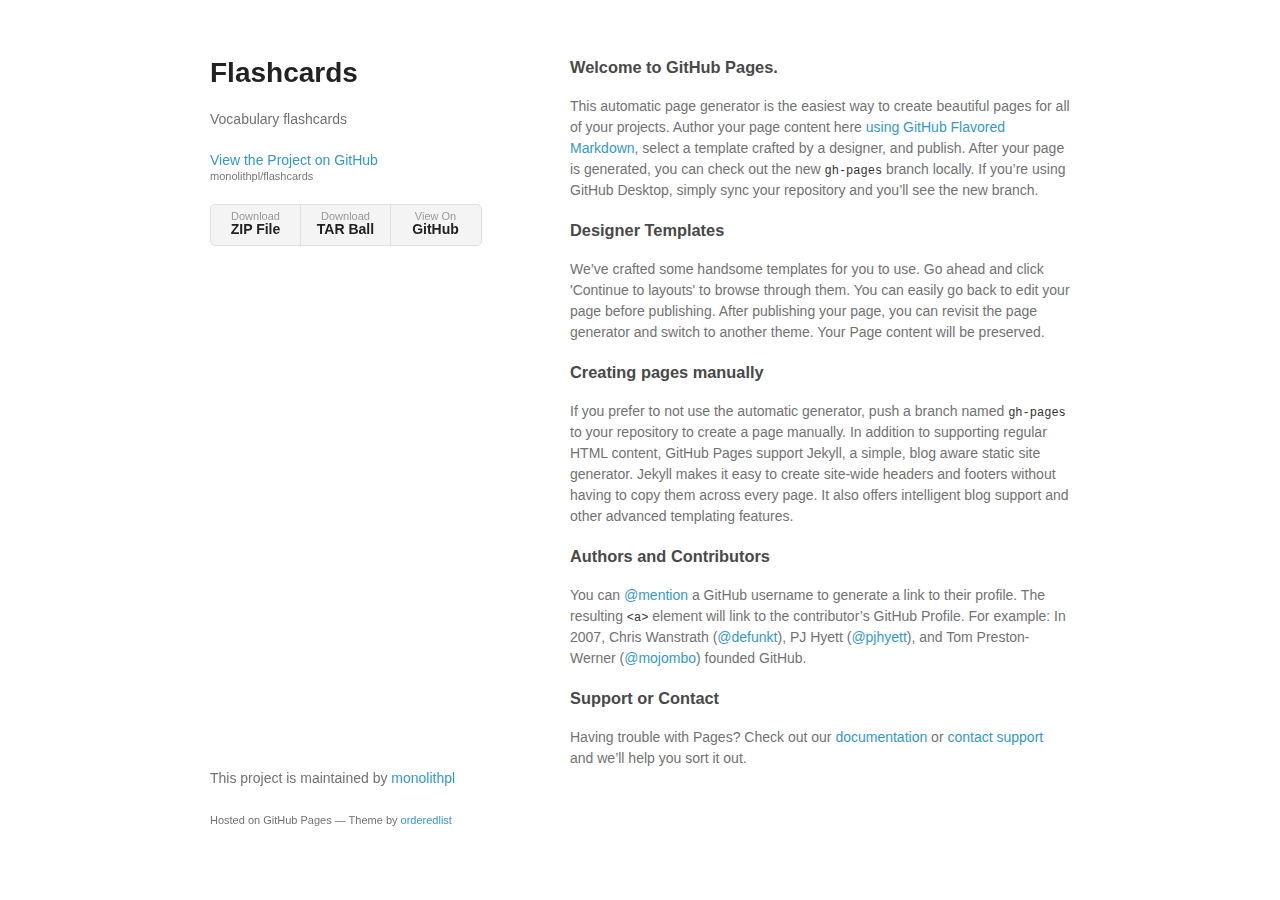
==== index.html @ 4872974b "Create gh-pages branch via GitHub" ====
<!doctype html>
<html>
  <head>
    <meta charset="utf-8">
    <meta http-equiv="X-UA-Compatible" content="chrome=1">
    <title>Flashcards by monolithpl</title>

    <link rel="stylesheet" href="stylesheets/styles.css">
    <link rel="stylesheet" href="stylesheets/github-light.css">
    <meta name="viewport" content="width=device-width">
    <!--[if lt IE 9]>
    <script src="//html5shiv.googlecode.com/svn/trunk/html5.js"></script>
    <![endif]-->
  </head>
  <body>
    <div class="wrapper">
      <header>
        <h1>Flashcards</h1>
        <p>Vocabulary flashcards</p>

        <p class="view"><a href="https://github.com/monolithpl/flashcards">View the Project on GitHub <small>monolithpl/flashcards</small></a></p>


        <ul>
          <li><a href="https://github.com/monolithpl/flashcards/zipball/master">Download <strong>ZIP File</strong></a></li>
          <li><a href="https://github.com/monolithpl/flashcards/tarball/master">Download <strong>TAR Ball</strong></a></li>
          <li><a href="https://github.com/monolithpl/flashcards">View On <strong>GitHub</strong></a></li>
        </ul>
      </header>
      <section>
        <h3>
<a id="welcome-to-github-pages" class="anchor" href="#welcome-to-github-pages" aria-hidden="true"><span aria-hidden="true" class="octicon octicon-link"></span></a>Welcome to GitHub Pages.</h3>

<p>This automatic page generator is the easiest way to create beautiful pages for all of your projects. Author your page content here <a href="https://guides.github.com/features/mastering-markdown/">using GitHub Flavored Markdown</a>, select a template crafted by a designer, and publish. After your page is generated, you can check out the new <code>gh-pages</code> branch locally. If you’re using GitHub Desktop, simply sync your repository and you’ll see the new branch.</p>

<h3>
<a id="designer-templates" class="anchor" href="#designer-templates" aria-hidden="true"><span aria-hidden="true" class="octicon octicon-link"></span></a>Designer Templates</h3>

<p>We’ve crafted some handsome templates for you to use. Go ahead and click 'Continue to layouts' to browse through them. You can easily go back to edit your page before publishing. After publishing your page, you can revisit the page generator and switch to another theme. Your Page content will be preserved.</p>

<h3>
<a id="creating-pages-manually" class="anchor" href="#creating-pages-manually" aria-hidden="true"><span aria-hidden="true" class="octicon octicon-link"></span></a>Creating pages manually</h3>

<p>If you prefer to not use the automatic generator, push a branch named <code>gh-pages</code> to your repository to create a page manually. In addition to supporting regular HTML content, GitHub Pages support Jekyll, a simple, blog aware static site generator. Jekyll makes it easy to create site-wide headers and footers without having to copy them across every page. It also offers intelligent blog support and other advanced templating features.</p>

<h3>
<a id="authors-and-contributors" class="anchor" href="#authors-and-contributors" aria-hidden="true"><span aria-hidden="true" class="octicon octicon-link"></span></a>Authors and Contributors</h3>

<p>You can <a href="https://help.github.com/articles/basic-writing-and-formatting-syntax/#mentioning-users-and-teams" class="user-mention">@mention</a> a GitHub username to generate a link to their profile. The resulting <code>&lt;a&gt;</code> element will link to the contributor’s GitHub Profile. For example: In 2007, Chris Wanstrath (<a href="https://github.com/defunkt" class="user-mention">@defunkt</a>), PJ Hyett (<a href="https://github.com/pjhyett" class="user-mention">@pjhyett</a>), and Tom Preston-Werner (<a href="https://github.com/mojombo" class="user-mention">@mojombo</a>) founded GitHub.</p>

<h3>
<a id="support-or-contact" class="anchor" href="#support-or-contact" aria-hidden="true"><span aria-hidden="true" class="octicon octicon-link"></span></a>Support or Contact</h3>

<p>Having trouble with Pages? Check out our <a href="https://help.github.com/pages">documentation</a> or <a href="https://github.com/contact">contact support</a> and we’ll help you sort it out.</p>
      </section>
      <footer>
        <p>This project is maintained by <a href="https://github.com/monolithpl">monolithpl</a></p>
        <p><small>Hosted on GitHub Pages &mdash; Theme by <a href="https://github.com/orderedlist">orderedlist</a></small></p>
      </footer>
    </div>
    <script src="javascripts/scale.fix.js"></script>
    
  </body>
</html>
---- stylesheets/styles.css ----
@font-face {
  font-family: 'Noto Sans';
  font-weight: 400;
  font-style: normal;
  src: url('../fonts/Noto-Sans-regular/Noto-Sans-regular.eot');
  src: url('../fonts/Noto-Sans-regular/Noto-Sans-regular.eot?#iefix') format('embedded-opentype'),
       local('Noto Sans'),
       local('Noto-Sans-regular'),
       url('../fonts/Noto-Sans-regular/Noto-Sans-regular.woff2') format('woff2'),
       url('../fonts/Noto-Sans-regular/Noto-Sans-regular.woff') format('woff'),
       url('../fonts/Noto-Sans-regular/Noto-Sans-regular.ttf') format('truetype'),
       url('../fonts/Noto-Sans-regular/Noto-Sans-regular.svg#NotoSans') format('svg');
}

@font-face {
  font-family: 'Noto Sans';
  font-weight: 700;
  font-style: normal;
  src: url('../fonts/Noto-Sans-700/Noto-Sans-700.eot');
  src: url('../fonts/Noto-Sans-700/Noto-Sans-700.eot?#iefix') format('embedded-opentype'),
       local('Noto Sans Bold'),
       local('Noto-Sans-700'),
       url('../fonts/Noto-Sans-700/Noto-Sans-700.woff2') format('woff2'),
       url('../fonts/Noto-Sans-700/Noto-Sans-700.woff') format('woff'),
       url('../fonts/Noto-Sans-700/Noto-Sans-700.ttf') format('truetype'),
       url('../fonts/Noto-Sans-700/Noto-Sans-700.svg#NotoSans') format('svg');
}

@font-face {
  font-family: 'Noto Sans';
  font-weight: 400;
  font-style: italic;
  src: url('../fonts/Noto-Sans-italic/Noto-Sans-italic.eot');
  src: url('../fonts/Noto-Sans-italic/Noto-Sans-italic.eot?#iefix') format('embedded-opentype'),
       local('Noto Sans Italic'),
       local('Noto-Sans-italic'),
       url('../fonts/Noto-Sans-italic/Noto-Sans-italic.woff2') format('woff2'),
       url('../fonts/Noto-Sans-italic/Noto-Sans-italic.woff') format('woff'),
       url('../fonts/Noto-Sans-italic/Noto-Sans-italic.ttf') format('truetype'),
       url('../fonts/Noto-Sans-italic/Noto-Sans-italic.svg#NotoSans') format('svg');
}

@font-face {
  font-family: 'Noto Sans';
  font-weight: 700;
  font-style: italic;
  src: url('../fonts/Noto-Sans-700italic/Noto-Sans-700italic.eot');
  src: url('../fonts/Noto-Sans-700italic/Noto-Sans-700italic.eot?#iefix') format('embedded-opentype'),
       local('Noto Sans Bold Italic'),
       local('Noto-Sans-700italic'),
       url('../fonts/Noto-Sans-700italic/Noto-Sans-700italic.woff2') format('woff2'),
       url('../fonts/Noto-Sans-700italic/Noto-Sans-700italic.woff') format('woff'),
       url('../fonts/Noto-Sans-700italic/Noto-Sans-700italic.ttf') format('truetype'),
       url('../fonts/Noto-Sans-700italic/Noto-Sans-700italic.svg#NotoSans') format('svg');
}

body {
  background-color: #fff;
  padding:50px;
  font: 14px/1.5 "Noto Sans", "Helvetica Neue", Helvetica, Arial, sans-serif;
  color:#727272;
  font-weight:400;
}

h1, h2, h3, h4, h5, h6 {
  color:#222;
  margin:0 0 20px;
}

p, ul, ol, table, pre, dl {
  margin:0 0 20px;
}

h1, h2, h3 {
  line-height:1.1;
}

h1 {
  font-size:28px;
}

h2 {
  color:#393939;
}

h3, h4, h5, h6 {
  color:#494949;
}

a {
  color:#39c;
  text-decoration:none;
}

a:hover {
  color:#069;
}

a small {
  font-size:11px;
  color:#777;
  margin-top:-0.3em;
  display:block;
}

a:hover small {
  color:#777;
}

.wrapper {
  width:860px;
  margin:0 auto;
}

blockquote {
  border-left:1px solid #e5e5e5;
  margin:0;
  padding:0 0 0 20px;
  font-style:italic;
}

code, pre {
  font-family:Monaco, Bitstream Vera Sans Mono, Lucida Console, Terminal, Consolas, Liberation Mono, DejaVu Sans Mono, Courier New, monospace;
  color:#333;
  font-size:12px;
}

pre {
  padding:8px 15px;
  background: #f8f8f8;
  border-radius:5px;
  border:1px solid #e5e5e5;
  overflow-x: auto;
}

table {
  width:100%;
  border-collapse:collapse;
}

th, td {
  text-align:left;
  padding:5px 10px;
  border-bottom:1px solid #e5e5e5;
}

dt {
  color:#444;
  font-weight:700;
}

th {
  color:#444;
}

img {
  max-width:100%;
}

header {
  width:270px;
  float:left;
  position:fixed;
  -webkit-font-smoothing:subpixel-antialiased;
}

header ul {
  list-style:none;
  height:40px;
  padding:0;
  background: #f4f4f4;
  border-radius:5px;
  border:1px solid #e0e0e0;
  width:270px;
}

header li {
  width:89px;
  float:left;
  border-right:1px solid #e0e0e0;
  height:40px;
}

header li:first-child a {
  border-radius:5px 0 0 5px;
}

header li:last-child a {
  border-radius:0 5px 5px 0;
}

header ul a {
  line-height:1;
  font-size:11px;
  color:#999;
  display:block;
  text-align:center;
  padding-top:6px;
  height:34px;
}

header ul a:hover {
  color:#999;
}

header ul a:active {
  background-color:#f0f0f0;
}

strong {
  color:#222;
  font-weight:700;
}

header ul li + li + li {
  border-right:none;
  width:89px;
}

header ul a strong {
  font-size:14px;
  display:block;
  color:#222;
}

section {
  width:500px;
  float:right;
  padding-bottom:50px;
}

small {
  font-size:11px;
}

hr {
  border:0;
  background:#e5e5e5;
  height:1px;
  margin:0 0 20px;
}

footer {
  width:270px;
  float:left;
  position:fixed;
  bottom:50px;
  -webkit-font-smoothing:subpixel-antialiased;
}

@media print, screen and (max-width: 960px) {

  div.wrapper {
    width:auto;
    margin:0;
  }

  header, section, footer {
    float:none;
    position:static;
    width:auto;
  }

  header {
    padding-right:320px;
  }

  section {
    border:1px solid #e5e5e5;
    border-width:1px 0;
    padding:20px 0;
    margin:0 0 20px;
  }

  header a small {
    display:inline;
  }

  header ul {
    position:absolute;
    right:50px;
    top:52px;
  }
}

@media print, screen and (max-width: 720px) {
  body {
    word-wrap:break-word;
  }

  header {
    padding:0;
  }

  header ul, header p.view {
    position:static;
  }

  pre, code {
    word-wrap:normal;
  }
}

@media print, screen and (max-width: 480px) {
  body {
    padding:15px;
  }

  header ul {
    width:99%;
  }

  header li, header ul li + li + li {
    width:33%;
  }
}

@media print {
  body {
    padding:0.4in;
    font-size:12pt;
    color:#444;
  }
}
---- stylesheets/github-light.css ----
/*
The MIT License (MIT)

Copyright (c) 2016 GitHub, Inc.

Permission is hereby granted, free of charge, to any person obtaining a copy
of this software and associated documentation files (the "Software"), to deal
in the Software without restriction, including without limitation the rights
to use, copy, modify, merge, publish, distribute, sublicense, and/or sell
copies of the Software, and to permit persons to whom the Software is
furnished to do so, subject to the following conditions:

The above copyright notice and this permission notice shall be included in all
copies or substantial portions of the Software.

THE SOFTWARE IS PROVIDED "AS IS", WITHOUT WARRANTY OF ANY KIND, EXPRESS OR
IMPLIED, INCLUDING BUT NOT LIMITED TO THE WARRANTIES OF MERCHANTABILITY,
FITNESS FOR A PARTICULAR PURPOSE AND NONINFRINGEMENT. IN NO EVENT SHALL THE
AUTHORS OR COPYRIGHT HOLDERS BE LIABLE FOR ANY CLAIM, DAMAGES OR OTHER
LIABILITY, WHETHER IN AN ACTION OF CONTRACT, TORT OR OTHERWISE, ARISING FROM,
OUT OF OR IN CONNECTION WITH THE SOFTWARE OR THE USE OR OTHER DEALINGS IN THE
SOFTWARE.

*/

.pl-c /* comment */ {
  color: #969896;
}

.pl-c1 /* constant, variable.other.constant, support, meta.property-name, support.constant, support.variable, meta.module-reference, markup.raw, meta.diff.header */,
.pl-s .pl-v /* string variable */ {
  color: #0086b3;
}

.pl-e /* entity */,
.pl-en /* entity.name */ {
  color: #795da3;
}

.pl-smi /* variable.parameter.function, storage.modifier.package, storage.modifier.import, storage.type.java, variable.other */,
.pl-s .pl-s1 /* string source */ {
  color: #333;
}

.pl-ent /* entity.name.tag */ {
  color: #63a35c;
}

.pl-k /* keyword, storage, storage.type */ {
  color: #a71d5d;
}

.pl-s /* string */,
.pl-pds /* punctuation.definition.string, string.regexp.character-class */,
.pl-s .pl-pse .pl-s1 /* string punctuation.section.embedded source */,
.pl-sr /* string.regexp */,
.pl-sr .pl-cce /* string.regexp constant.character.escape */,
.pl-sr .pl-sre /* string.regexp source.ruby.embedded */,
.pl-sr .pl-sra /* string.regexp string.regexp.arbitrary-repitition */ {
  color: #183691;
}

.pl-v /* variable */ {
  color: #ed6a43;
}

.pl-id /* invalid.deprecated */ {
  color: #b52a1d;
}

.pl-ii /* invalid.illegal */ {
  color: #f8f8f8;
  background-color: #b52a1d;
}

.pl-sr .pl-cce /* string.regexp constant.character.escape */ {
  font-weight: bold;
  color: #63a35c;
}

.pl-ml /* markup.list */ {
  color: #693a17;
}

.pl-mh /* markup.heading */,
.pl-mh .pl-en /* markup.heading entity.name */,
.pl-ms /* meta.separator */ {
  font-weight: bold;
  color: #1d3e81;
}

.pl-mq /* markup.quote */ {
  color: #008080;
}

.pl-mi /* markup.italic */ {
  font-style: italic;
  color: #333;
}

.pl-mb /* markup.bold */ {
  font-weight: bold;
  color: #333;
}

.pl-md /* markup.deleted, meta.diff.header.from-file */ {
  color: #bd2c00;
  background-color: #ffecec;
}

.pl-mi1 /* markup.inserted, meta.diff.header.to-file */ {
  color: #55a532;
  background-color: #eaffea;
}

.pl-mdr /* meta.diff.range */ {
  font-weight: bold;
  color: #795da3;
}

.pl-mo /* meta.output */ {
  color: #1d3e81;
}
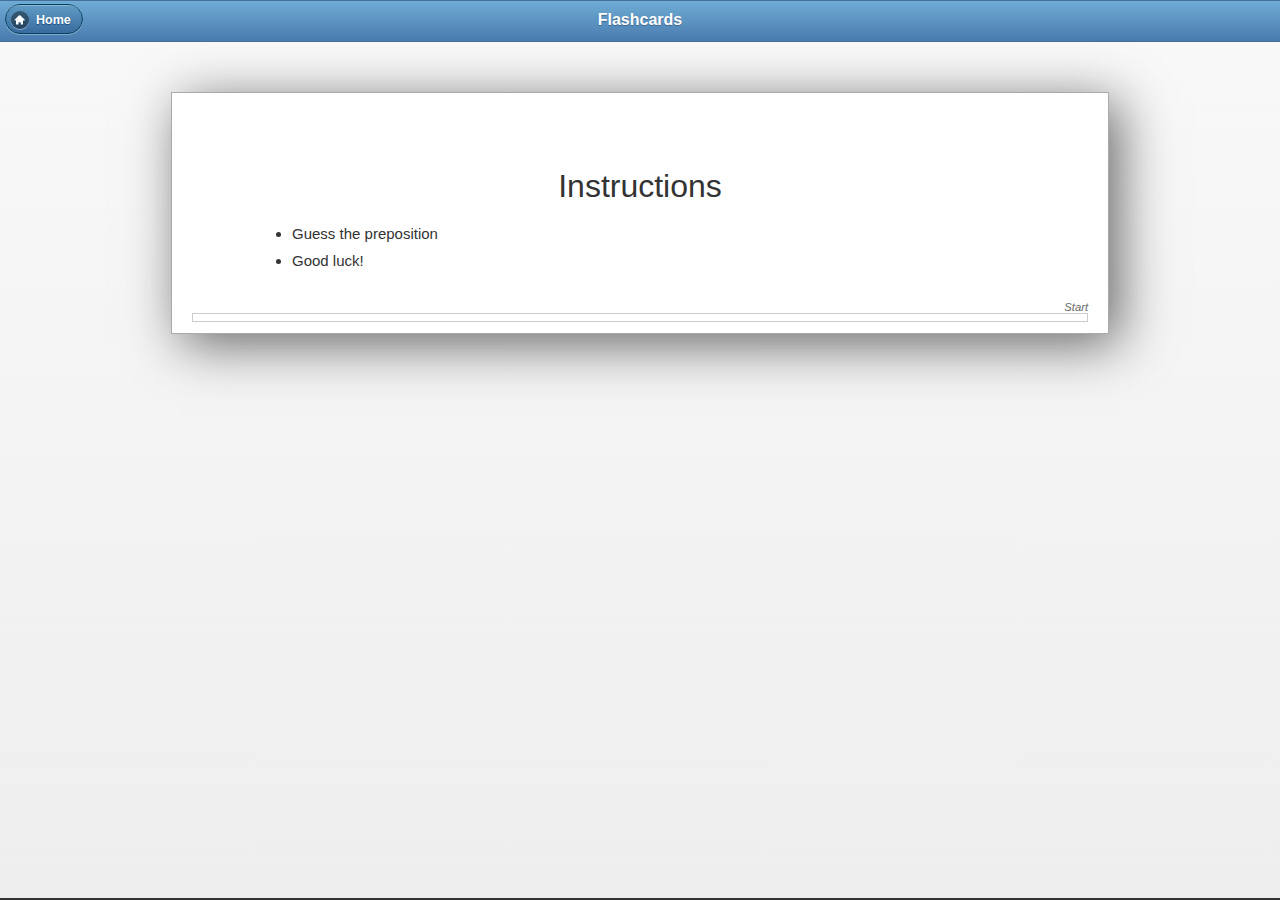
==== commit 096e15a6: "Rename flashcards.html to index.html" ====
--- a/index.html
+++ b/index.html
@@ -1,64 +1,262 @@
-<!doctype html>
+<!DOCTYPE html>
 <html>
-  <head>
-    <meta charset="utf-8">
-    <meta http-equiv="X-UA-Compatible" content="chrome=1">
-    <title>Flashcards by monolithpl</title>
+<head>
+    <title>Vocabulary</title>
+    <meta name="viewport" content="width=device-width, initial-scale=1">
+    <link rel="stylesheet" href="flashcards.css" type="text/css" charset="utf-8">
+    <link href="lib/jquery.mobile.min.css" rel="stylesheet" media="screen" />
+    <script src="lib/jquery.1.6.4.min.js"></script>
+    <script src="lib/jquery.mobile.min.js"></script>
+</script>
+</head>
+<body>
+<div data-role="page" id="flashcards" data-iscroll="enable">
+	<div data-role="header" data-theme="b" data-position="fixed">
+        <a href="#home" data-role="button" data-icon="home">Home</a>
+		<h1>Flashcards</h1>
+	</div>
+<script type="text/javascript" src="flashcards.js" type="text/javascript" charset="utf-8"></script>
+<div id="instructions">
+  <p>Instructions</p>
+  <ul>
+    <li>Guess the preposition</li>
+    <li>Good luck!</li>
+  </ul>
+</div>
+<table class="hidden">
+  <thead>
+    <tr><th>Sentence</th><th>Answer</th></tr>
+  </thead>
+  <tbody>
+<tr><td>___ car</td><td>by</td></tr>
+<tr><td>___ foot</td><td>on</td></tr>
+<tr><td>___ the sun</td><td>in</td></tr>
+<tr><td>___ of doors</td><td>out</td></tr>
+<tr><td>___ the shade</td><td>in</td></tr>
+<tr><td>___ advance</td><td>in</td></tr>
+<tr><td>no charge ___ (children)</td><td>for</td></tr>
+<tr><td>___ and from</td><td>to</td></tr>
+<tr><td>___ the last minute</td><td>at</td></tr>
+<tr><td>___ a discount</td><td>at</td></tr>
+<tr><td>___ the corner</td><td>on</td></tr>
+<tr><td>___ the way</td><td>on</td></tr>
+<tr><td>___ 1977</td><td>in</td></tr>
+<tr><td>___ May</td><td>in</td></tr>
+<tr><td>___ May 1st</td><td>on</td></tr>
+<tr><td>___ Christmas day</td><td>on</td></tr>
+<tr><td>___ holiday</td><td>on</td></tr>
+<tr><td>___ noon</td><td>at</td></tr>
+<tr><td>___ dinner</td><td>at</td></tr>
+<tr><td>___ Easter</td><td>at</td></tr>
+<tr><td>___ class</td><td>in</td></tr>
+<tr><td>___ Athens</td><td>in</td></tr>
+<tr><td>___ hospital</td><td>in</td></tr>
+<tr><td>___ the car</td><td>in</td></tr>
+<tr><td>___ the room</td><td>in</td></tr>
+<tr><td>___ Main Street</td><td>on</td></tr>
+<tr><td>___ the bus</td><td>on</td></tr>
+<tr><td>___ TV</td><td>on</td></tr>
+<tr><td>___ the phone</td><td>on</td></tr>
+<tr><td>___ Kos</td><td>on</td></tr>
+<tr><td>___ home</td><td>at</td></tr>
+<tr><td>___ the table</td><td>at</td></tr>
+<tr><td>___ 10 Downing Street</td><td>at</td></tr>
+<tr><td>__ fault</td><td>at</td></tr>
+<tr><td>___ first glance</td><td>at</td></tr>
+<tr><td>___ risk</td><td>at</td></tr>
+<tr><td>___ short notice</td><td>at</td></tr>
+<tr><td>___ accident</td><td>by</td></tr>
+<tr><td>___ chance</td><td>by</td></tr>
+<tr><td>___ coincidence</td><td>by</td></tr>
+<tr><td>___ hand</td><td>by</td></tr>
+<tr><td>___ mistake</td><td>by</td></tr>
+<tr><td>___ surprise</td><td>by</td></tr>
+<tr><td>___ ages</td><td>for</td></tr>
+<tr><td>___ life</td><td>for</td></tr>
+<tr><td>___ the time being</td><td>for</td></tr>
+<tr><td>___ brief</td><td>in</td></tr>
+<tr><td>___ charge of</td><td>in</td></tr>
+<tr><td>___ comparison to</td><td>in</td></tr>
+<tr><td>___ contrast to</td><td>in</td></tr>
+<tr><td>___ demand</td><td>in</td></tr>
+<tr><td>___ doubt</td><td>in</td></tr>
+<tr><td>___ harmony with</td><td>in</td></tr>
+<tr><td>___ moderation</td><td>in</td></tr>
+<tr><td>___ shape</td><td>in</td></tr>
+<tr><td>___ the long run</td><td>in</td></tr>
+<tr><td>___ a good mood</td><td>in</td></tr>
+<tr><td>___ theory</td><td>in</td></tr>
+<tr><td>___ a regular basis</td><td>on</td></tr>
+<tr><td>___ average</td><td>on</td></tr>
+<tr><td>___ impulse</td><td>on</td></tr>
+<tr><td>___ loan</td><td>on</td></tr>
+<tr><td>___ offer</td><td>on</td></tr>
+<tr><td>___ sale</td><td>on</td></tr>
+<tr><td>___ the contrary</td><td>on</td></tr>
+<tr><td>___ the run</td><td>on</td></tr>
+<tr><td>___ the point/verge/brink of</td><td>on</td></tr>
+<tr><td>___ of breath</td><td>out</td></tr>
+<tr><td>___ of control</td><td>out</td></tr>
+<tr><td>___ of danger</td><td>out</td></tr>
+<tr><td>___-of-date</td><td>out</td></tr>
+<tr><td>___ a certain extent</td><td>to</td></tr>
+<tr><td>___ my amazement</td><td>to</td></tr>
+<tr><td>___ my horror</td><td>to</td></tr>
+<tr><td>___ my surprise</td><td>to</td></tr>
+<tr><td>___ age</td><td>under</td></tr>
+<tr><td>___ the circumstances</td><td>under</td></tr>
+<tr><td>___ control</td><td>under</td></tr>
+<tr><td>___ the impression</td><td>under</td></tr>
+<tr><td>___ pressure</td><td>under</td></tr>
+<tr><td>___ stress</td><td>under</td></tr>
+<tr><td>___ surveillance</td><td>under</td></tr>
+<tr><td>___ suspicion</td><td>under</td></tr>
+<tr><td>___-and-coming</td><td>up</td></tr>
+<tr><td>___-to-date</td><td>up</td></tr>
+<tr><td>___ difficulty</td><td>with</td></tr>
+<tr><td>___ regard to</td><td>with</td></tr>
+<tr><td>___ respect to</td><td>with</td></tr>
+<tr><td>___ Saturdays</td><td>on</td></tr>
+<tr><td>___ a change</td><td>for</td></tr>
+<tr><td>all ___ the world</td><td>over</td></tr>
+<tr><td>___ the law</td><td>against</td></tr>
+<tr><td>___ the first attempt</td><td>at</td></tr>
+<tr><td>___ a loose end</td><td>at</td></tr>
+<tr><td>___ the weather</td><td>under</td></tr>
+<tr><td>___ and large</td><td>by</td></tr>
+<tr><td>___ of the question</td><td>out</td></tr>
+<tr><td>___ and running</td><td>up</td></tr>
+<tr><td>___ good</td><td>for</td></tr>
+<tr><td>___ the foreseeable future</td><td>for</td></tr>
+<tr><td>be good ___ sth</td><td>at</td></tr>
+<tr><td>take part ___ games</td><td>in</td></tr>
+<tr><td>be filled ___ activities</td><td>with</td></tr>
+<tr><td>go ___ trips</td><td>on</td></tr>
+<tr><td>wait ___ sb</td><td>for</td></tr>
+<tr><td>___ the first time</td><td>for</td></tr>
+<tr><td>be proud ___ sth</td><td>of</td></tr>
+<tr><td>made ___ wood</td><td>of</td></tr>
+<tr><td>___ the radio</td><td>on</td></tr>
+<tr><td>___ the corner of the room</td><td>in</td></tr>
+<tr><td>rise ___ the air</td><td>into</td></tr>
+<tr><td>spend time ___ sb</td><td>with</td></tr>
+<tr><td>go ___ the cinema</td><td>to</td></tr>
+<tr><td>go ___ the bridge</td><td>across</td></tr>
+<tr><td>arrive ___ Sunday</td><td>on</td></tr>
+<tr><td>___ the old days</td><td>in</td></tr>
+<tr><td>___ your left</td><td>on</td></tr>
+<tr><td>___ the crossroads</td><td>at</td></tr>
+<tr><td>cheat ___ a test</td><td>on</td></tr>
+<tr><td>instead ___ watching a video</td><td>of</td></tr>
+<tr><td>share the planet ___ animals</td><td>with</td></tr>
+<tr><td>hundreds ___ birds</td><td>of</td></tr>
+<tr><td>take care ___ a pet</td><td>of</td></tr>
+<tr><td>feel sorry ___ sb</td><td>for</td></tr>
+<tr><td>keep dogs ___ pets</td><td>as</td></tr>
+<tr><td>come face ___ face with sb</td><td>to</td></tr>
+<tr><td>___ your spare time</td><td>in</td></tr>
+<tr><td>listen ___ music</td><td>to</td></tr>
+<tr><td>be popular ___ all age groups</td><td>among</td></tr>
+<tr><td>watch sports ___ TV</td><td>on</td></tr>
+<tr><td>worry ___ money</td><td>about</td></tr>
+<tr><td>be important ___ our culture</td><td>for</td></tr>
+<tr><td>put stamps ___ an album</td><td>into</td></tr>
+<tr><td>choose a topic ___ a collection</td><td>for</td></tr>
+<tr><td>fight ___ independence</td><td>for</td></tr>
+<tr><td>ships were ___ their way</td><td>on</td></tr>
+<tr><td>___ the time we got home, the weather was fine again</td><td>by</td></tr>
+<tr><td>communicate ___ people</td><td>with</td></tr>
+<tr><td>sit down ___ sb</td><td>beside</td></tr>
+<tr><td>talk ___ each other</td><td>to</td></tr>
+<tr><td>books ___ different languages</td><td>in</td></tr>
+<tr><td>___ the same time</td><td>at</td></tr>
+<tr><td>ask ___ help</td><td>for</td></tr>
+<tr><td>___ thousands of years</td><td>for</td></tr>
+<tr><td>___ example</td><td>for</td></tr>
+<tr><td>take a good look ___ sth</td><td>at</td></tr>
+<tr><td>dream ___ going to Paris</td><td>of</td></tr>
+<tr><td>keep ___ touch</td><td>in</td></tr>
+<tr><td>pay ___ the ticket</td><td>for</td></tr>
+<tr><td>What country is south ___ Poland?</td><td>of</td></tr>
+<tr><td>millions ___ years ago</td><td>of</td></tr>
+<tr><td>find ___ the truth</td><td>out</td></tr>
+<tr><td>wait ___ help</td><td>for</td></tr>
+<tr><td>call ___ help</td><td>for</td></tr>
+<tr><td>from that day ___</td><td>on</td></tr>
+<tr><td>___ that day on</td><td>from</td></tr>
+<tr><td>get ready ___ life</td><td>for</td></tr>
+<tr><td>study ___ many years</td><td>for</td></tr>
+<tr><td>depend ___ sb</td><td>on</td></tr>
+<tr><td>plenty ___ time</td><td>of</td></tr>
+<tr><td>___ weekends</td><td>at</td></tr>
+<tr><td>take the dog ___ walks</td><td>for</td></tr>
+<tr><td>help sb ___ cooking</td><td>with</td></tr>
+<tr><td>put ___ toys</td><td>away</td></tr>
+<tr><td>famous all ___ the world</td><td>over</td></tr>
+<tr><td>give sth ___ a gift</td><td>as</td></tr>
+<tr><td>different ___ the legend</td><td>from</td></tr>
+<tr><td>be ___ the camp</td><td>at</td></tr>
+<tr><td>go ___ holiday</td><td>on</td></tr>
+<tr><td>___ spring</td><td>in</td></tr>
+<tr><td>___ June</td><td>in</td></tr>
+<tr><td>get ___ with everyone</td><td>along</td></tr>
+<tr><td>___ Friday</td><td>on</td></tr>
+<tr><td>share sth ___ sb</td><td>with</td></tr>
+<tr><td>look ___ sb's eyes</td><td>into</td></tr>
+<tr><td>What have you learned ___ the accident?</td><td>from</td></tr>
+<tr><td>books ___ different subjects</td><td>on</td></tr>
+<tr><td>come ___ a poor family</td><td>from</td></tr>
+<tr><td>go ___ the camp</td><td>to</td></tr>
+<tr><td>make a fence ___ the trees</td><td>around</td></tr>
+<tr><td>have a sale ___ winter clothes</td><td>on</td></tr>
+<tr><td>belong ___ sb</td><td>to</td></tr>
+<tr><td>be famous ___ sth</td><td>for</td></tr>
+<tr><td>What has happened ___ your car?</td><td>to</td></tr>
+<tr><td>the shop is just ___ the corner</td><td>around</td></tr>
+<tr><td>consist ___ sth</td><td>of</td></tr>
+<tr><td>be afraid ___ sth</td><td>of</td></tr>
+<tr><td>look it ___ in the dictionary</td><td>up</td></tr>
+<tr><td>look it up ___ the computer</td><td>on</td></tr>
+<tr><td>it is ___ the same street as the bakery</td><td>in</td></tr>
+<tr><td>they were travelling ___ pleasure</td><td>for</td></tr>
+<tr><td>twice ___ a day</td><td>-</td></tr>
+<tr><td>___ every year</td><td>-</td></tr>
+<tr><td>___ last winter</td><td>-</td></tr>
+<tr><td>be interested ___ sth</td><td>in</td></tr>
+<tr><td>keep the dog ___ of my room</td><td>out</td></tr>
+<tr><td>___ midday</td><td>at</td></tr>
+<tr><td>concentrate ___ your studies</td><td>on</td></tr>
+<tr><td>we stayed there ___ a long time</td><td>for</td></tr>
+<tr><td>___ addition to football, rugby is also popular</td><td>in</td></tr>
+<tr><td>in addition ___ rugby, they also play polo</td><td>to</td></tr>
+<tr><td>___ the afternoon</td><td>in</td></tr>
+<tr><td>jump ___ the queue</td><td>-</td></tr>
+<tr><td>have tea ___ about four o'clock</td><td>at</td></tr>
+<tr><td>___ the evening</td><td>in</td></tr>
+<tr><td>Can I try these jeans ___?</td><td>on</td></tr>
+<tr><td>he ate it ___ less than half a minute</td><td>in</td></tr>
+<tr><td>___ Thursday</td><td>on</td></tr>
+<tr><td>___ his way home</td><td>on</td></tr>
+<tr><td>Christmas is ___ the end of December</td><td>at</td></tr>
+  </tbody>
+</table>
+<div class="card">
+  <div class="outer">
+    <div class="inner">
+      <div class="text">
+   <p>Instructions</p>
+  <ul>
+    <li>Guess the preposition</li>
+    <li>Good luck!</li>
+  </ul>
+</div>
+    </div>
+  </div>
+  <div class="label">Start</div>
+  <div id="completed"><span style="width: 0%"></span></div>
+</div>
 
-    <link rel="stylesheet" href="stylesheets/styles.css">
-    <link rel="stylesheet" href="stylesheets/github-light.css">
-    <meta name="viewport" content="width=device-width">
-    <!--[if lt IE 9]>
-    <script src="//html5shiv.googlecode.com/svn/trunk/html5.js"></script>
-    <![endif]-->
-  </head>
-  <body>
-    <div class="wrapper">
-      <header>
-        <h1>Flashcards</h1>
-        <p>Vocabulary flashcards</p>
+<div data-role="footer" data-position="fixed">
+</div>
 
-        <p class="view"><a href="https://github.com/monolithpl/flashcards">View the Project on GitHub <small>monolithpl/flashcards</small></a></p>
-
-
-        <ul>
-          <li><a href="https://github.com/monolithpl/flashcards/zipball/master">Download <strong>ZIP File</strong></a></li>
-          <li><a href="https://github.com/monolithpl/flashcards/tarball/master">Download <strong>TAR Ball</strong></a></li>
-          <li><a href="https://github.com/monolithpl/flashcards">View On <strong>GitHub</strong></a></li>
-        </ul>
-      </header>
-      <section>
-        <h3>
-<a id="welcome-to-github-pages" class="anchor" href="#welcome-to-github-pages" aria-hidden="true"><span aria-hidden="true" class="octicon octicon-link"></span></a>Welcome to GitHub Pages.</h3>
-
-<p>This automatic page generator is the easiest way to create beautiful pages for all of your projects. Author your page content here <a href="https://guides.github.com/features/mastering-markdown/">using GitHub Flavored Markdown</a>, select a template crafted by a designer, and publish. After your page is generated, you can check out the new <code>gh-pages</code> branch locally. If you’re using GitHub Desktop, simply sync your repository and you’ll see the new branch.</p>
-
-<h3>
-<a id="designer-templates" class="anchor" href="#designer-templates" aria-hidden="true"><span aria-hidden="true" class="octicon octicon-link"></span></a>Designer Templates</h3>
-
-<p>We’ve crafted some handsome templates for you to use. Go ahead and click 'Continue to layouts' to browse through them. You can easily go back to edit your page before publishing. After publishing your page, you can revisit the page generator and switch to another theme. Your Page content will be preserved.</p>
-
-<h3>
-<a id="creating-pages-manually" class="anchor" href="#creating-pages-manually" aria-hidden="true"><span aria-hidden="true" class="octicon octicon-link"></span></a>Creating pages manually</h3>
-
-<p>If you prefer to not use the automatic generator, push a branch named <code>gh-pages</code> to your repository to create a page manually. In addition to supporting regular HTML content, GitHub Pages support Jekyll, a simple, blog aware static site generator. Jekyll makes it easy to create site-wide headers and footers without having to copy them across every page. It also offers intelligent blog support and other advanced templating features.</p>
-
-<h3>
-<a id="authors-and-contributors" class="anchor" href="#authors-and-contributors" aria-hidden="true"><span aria-hidden="true" class="octicon octicon-link"></span></a>Authors and Contributors</h3>
-
-<p>You can <a href="https://help.github.com/articles/basic-writing-and-formatting-syntax/#mentioning-users-and-teams" class="user-mention">@mention</a> a GitHub username to generate a link to their profile. The resulting <code>&lt;a&gt;</code> element will link to the contributor’s GitHub Profile. For example: In 2007, Chris Wanstrath (<a href="https://github.com/defunkt" class="user-mention">@defunkt</a>), PJ Hyett (<a href="https://github.com/pjhyett" class="user-mention">@pjhyett</a>), and Tom Preston-Werner (<a href="https://github.com/mojombo" class="user-mention">@mojombo</a>) founded GitHub.</p>
-
-<h3>
-<a id="support-or-contact" class="anchor" href="#support-or-contact" aria-hidden="true"><span aria-hidden="true" class="octicon octicon-link"></span></a>Support or Contact</h3>
-
-<p>Having trouble with Pages? Check out our <a href="https://help.github.com/pages">documentation</a> or <a href="https://github.com/contact">contact support</a> and we’ll help you sort it out.</p>
-      </section>
-      <footer>
-        <p>This project is maintained by <a href="https://github.com/monolithpl">monolithpl</a></p>
-        <p><small>Hosted on GitHub Pages &mdash; Theme by <a href="https://github.com/orderedlist">orderedlist</a></small></p>
-      </footer>
-    </div>
-    <script src="javascripts/scale.fix.js"></script>
-    
-  </body>
-</html>
+</div>
--- a/flashcards.css
+++ b/flashcards.css
@@ -0,0 +1,70 @@
+body {
+  font-family: Times, SimSun, serif;
+}
+#completed {
+margin: 0;
+width: auto;
+text-align: left;
+position: relative;
+border: 1px solid #ccc;
+height: 7px;
+bottom: 0px;
+}
+#completed span {
+height: 4px;
+background: #0C50B5;
+border-top: 3px solid #2A6FD8;
+display: block;
+font-size: 1px;
+}
+.card {
+  border: 1px solid #aaa;
+  background: #fff;
+  width: 70%;
+  height: 200px;
+  padding: 20px;
+  text-align: center;
+  position: relative;
+  margin: 50px auto;
+  -webkit-box-shadow: 10px 10px 50px #666; /* mmm, yummy */
+}
+.outer {
+  display: table;
+  overflow: hidden;
+  height: 100%;
+  width: 100%;
+}
+.inner {
+  display: table-cell;
+  vertical-align: middle;
+}
+.text {
+  font-size: 200%;
+}
+.label {
+  font-size: 70%;
+  font-style: oblique;
+  color: #666;
+  position: absolute;
+  right: 20px;
+  bottom: 20px;
+}
+#instructions {
+  display: none;
+}
+p {
+  margin: 20px 0;
+}
+ul {
+  font-size: 15px;
+  text-align: left;
+  margin: 0;
+  padding: 0 100px;
+}
+li {
+  margin: 10px 0;
+  padding: 0;
+}
+.hidden {
+  display: none;
+}
